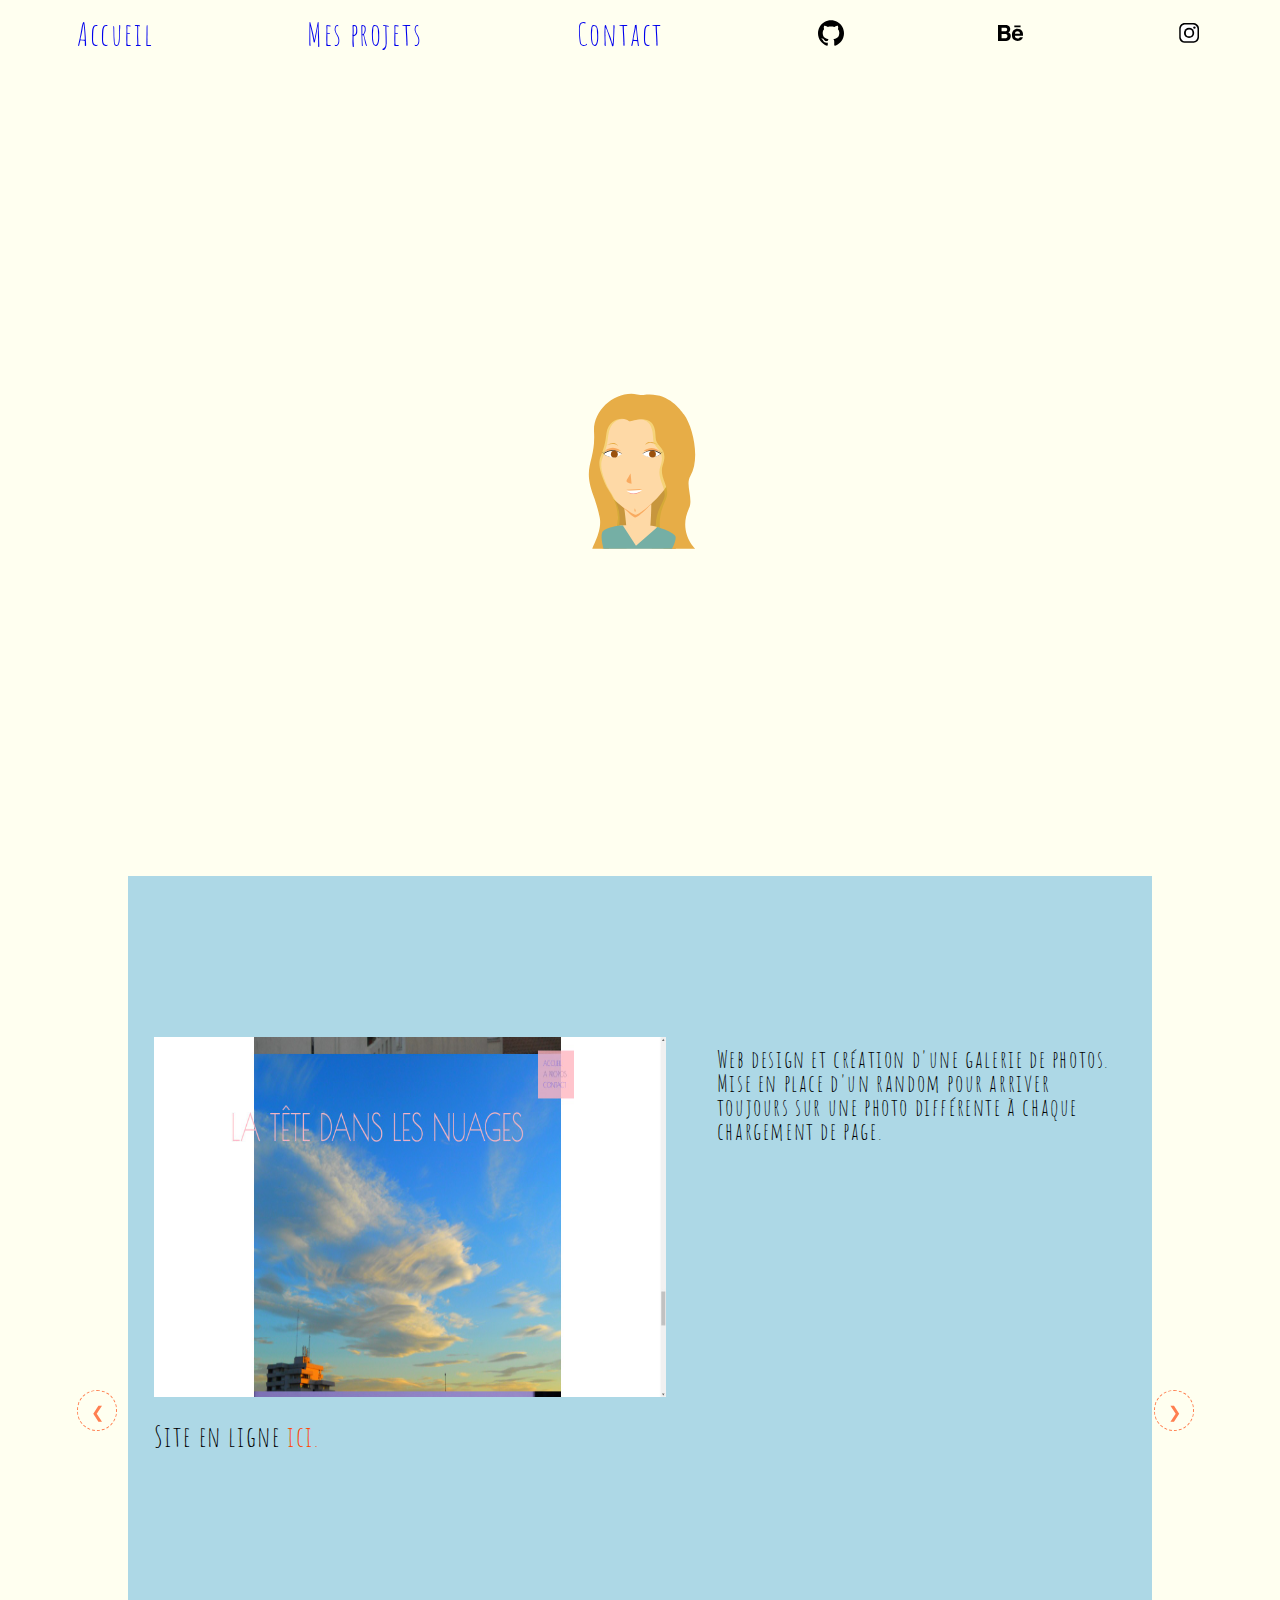
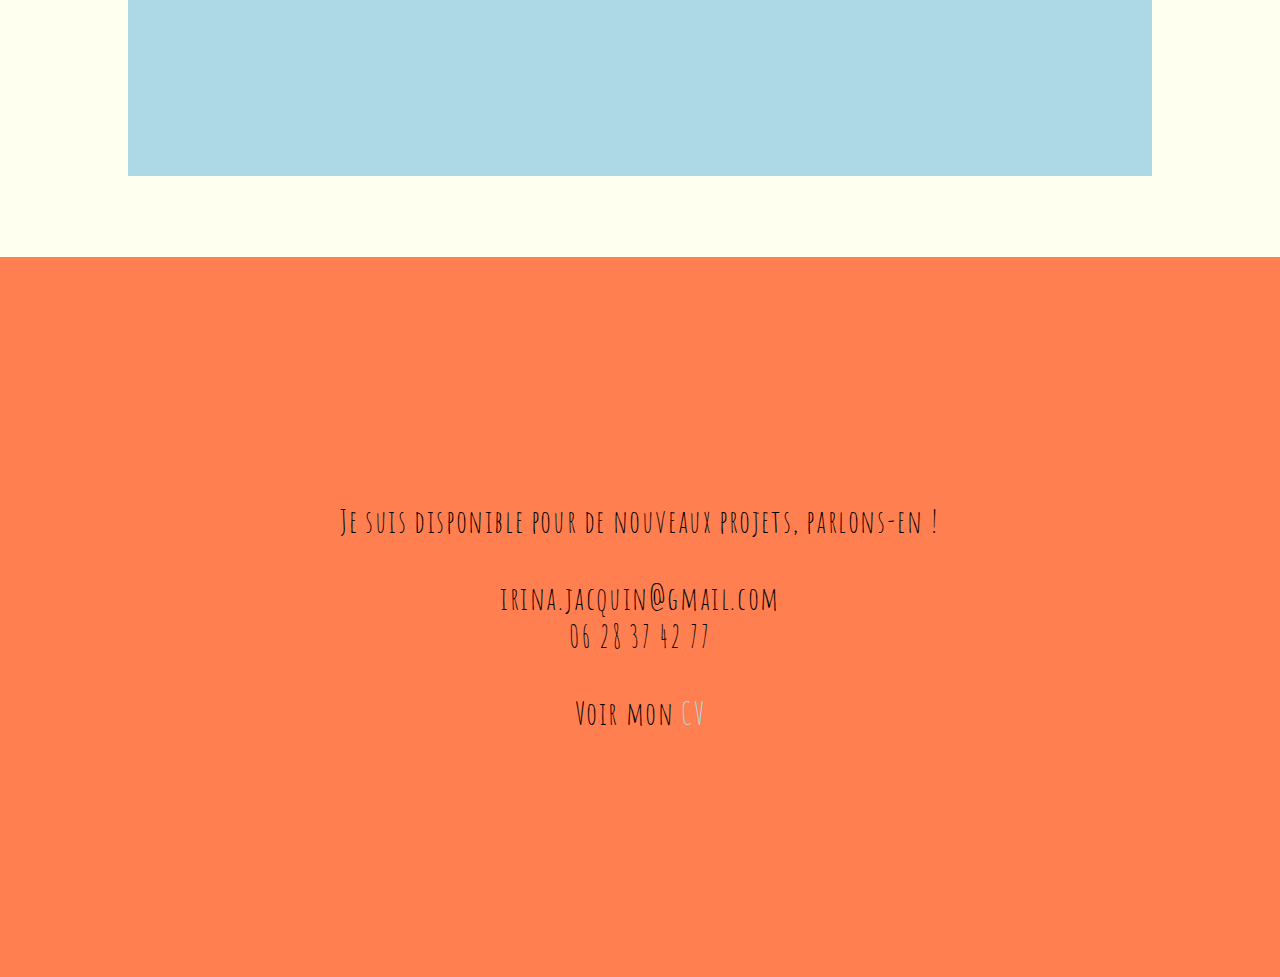
==== index.html @ fc1c55d1 "1er commit" ====
<!DOCTYPE html>
<html lang="fr_FR">
  <head>
    <meta charset="utf-8">
    <title>Irina Jacquin</title>
    <link rel="stylesheet" href="stylesheets/screen.css" />
    <script type="text/javascript" src="scripts/script.js"></script>
    <link href='https://fonts.googleapis.com/css?family=Amatic+SC' rel='stylesheet' type='text/css'>
    <link href='https://fonts.googleapis.com/css?family=Josefin+Sans' rel='stylesheet' type='text/css'>
  </head>
  <body onload="carousel()">

 <nav class="menu">
   <ul>
     <li><h2><a href="#">Accueil</a></h2></li>
     <li><h2><a href="#containerSlide">Mes projets</a></h2></li>
     <li><h2><a href="#footer">Contact</a></h2></li>
     <li><a href="https://github.com/simplon-irinaj?tab=repositories" title="GitHub"><img class="logos" src="images/github.svg"/></a></li>
     <li><a href="https://www.behance.net/irinajac" title="Behance"><img class="logos" src="images/behance.svg"/></a></li>
     <li><a href="https://www.instagram.com/irinajac/" title="Instagram"><img class="logos" src="images/instagram.svg"/></a></li>
   </ul>
 </nav>

 <header id="containerAccueil">
     <div class="titles">
         <div class="borderTitles design" onmouseover="showTexteDesign()" onmouseout="hideTexteDesign()"></div>
         <h1 class="animTitles">Webdesign</h1>
         <h2 class="animTitles">&</h2>
         <div class="borderTitles dev" onmouseover="showTexteDev()" onmouseout="hideTexteDev()"></div>
         <h1 class="animTitles">Développement front-end</h1>
     </div>
     <div class="portrait">
         <p id="texteDesign" class="textes">Je suis à la fois graphiste web et print.</br>
           Je maîtrise les logiciels Adobe <strong class="color">Illustrator</strong>, <strong class="color">Photoshop</strong>, <strong class="color">Indesign</strong>.
           Je m'intéresse de près à l'<strong class="color">UX</strong> et <strong class="color">UI</strong> </br>notamment avec le design d'icônes.
         </p>
        <img id="portraitDesign" class="invisible" src="images/portrait_design.svg"/>
        <img id="portrait" src="images/portrait.svg"/>
        <img id="portraitDev" class="invisible" src="images/portrait_dev.svg"/>
        <p id="texteDev" class="textes">J'ai fait une formation de six mois en
          développpement web à l'école Simplon de Lyon. Avec mes connaissances
          en graphisme, je me suis orientée vers le front-end. </br>Je code en
          <strong class="color">html5/css3/sass</strong> et <strong class="color">javascript</strong>.</br> Je connais php et mysql.
        </p>
     </div>
     <div class="presentation">
        <h1 class="animBj">Bonjour,</h1>
        <h1 class="animName">Je m'appelle</h1>
        <h1 class="name">Irina Jacquin</h1>
        <h2 class="animP">Je fais du</h2>
     </div>
 </header>

 <!-- -------------------------------2eECRAN---------------------------------------- -->

 <div id="containerSlide">
   <div class="projets">
      <img class="imagesProjets" src="images/canvas1.jpg" alt="" />
      <div class="infos"><h1>Site s'inspirant de l'application web Pinterest. Travail de back et front-end, utilisation de PHP
         et création d'une base de données avec MYSQL.</br>Possibilité d'Upload de fichiers et de création d'un nouveau compte utilisateur.
       Le tout intégré directement dans la base de données.</h1>
      </div>
      <div class="site"><h1>Site en ligne <a href="">ici.</a><p>Identifiant: Irina, mot de passe: Simplon.</p></h1></div>
      <img class="imagesProjets visible" src="images/galerie_ciel1.jpg" alt="" />
      <div class="infos visible"><h1>Web design et création d'une galerie de photos. Mise en place d'un random pour arriver
        toujours sur une photo différente à chaque chargement de page.</h1>
     </div>
      <div class="site visible"><h1>Site en ligne <a href="">ici.</a></div>
      <img class="imagesProjets" src="images/infra-red-accueil1.jpg" alt=""/>
      <div class="infos"><h1>Web Design du site d'une agence de communication.
        On retrouve la même charte graphique que sur l'identité visuelle de l'entreprise.
        J'ai réalisé ce design lors de mon stage en Belgique où j'ai découvert le graphisme web.</h1>
     </div>
      <div class="site"><h1>Différentes propositions gragphiques visibles <a href="https://www.behance.net/irinajac">ici.</a></h1></div>
  </div>
  <div class="navigation">
    <div class="fleches left" onclick="plusDivs(-1)">&#10094;</div>
    <div class="fleches right" onclick="plusDivs(1)">&#10095;</div>
  </div>
</div>

<!-- ----------------------------------3eECRAN-------------------------------------------- -->

<footer id="footer">
  <h1>Je suis disponible pour de nouveaux projets, parlons-en !</h1></br>
  <span>irina.jacquin@gmail.com</span>
  <span>06 28 37 42 77</span>
</br>
  <h2>Voir mon <a href="cv.html">CV</a></h2>
</footer>

  </body>
</html>
---- stylesheets/screen.css ----
/* Welcome to Compass.
 * In this file you should write your main styles. (or centralize your imports)
 * Import this file using the following HTML or equivalent:
 * <link href="/stylesheets/screen.css" media="screen, projection" rel="stylesheet" type="text/css" /> */
/* line 5, ../../../../Ruby22-x64/lib/ruby/gems/2.2.0/gems/compass-core-1.0.3/stylesheets/compass/reset/_utilities.scss */
html, body, div, span, applet, object, iframe,
h1, h2, h3, h4, h5, h6, p, blockquote, pre,
a, abbr, acronym, address, big, cite, code,
del, dfn, em, img, ins, kbd, q, s, samp,
small, strike, strong, sub, sup, tt, var,
b, u, i, center,
dl, dt, dd, ol, ul, li,
fieldset, form, label, legend,
table, caption, tbody, tfoot, thead, tr, th, td,
article, aside, canvas, details, embed,
figure, figcaption, footer, header, hgroup,
menu, nav, output, ruby, section, summary,
time, mark, audio, video {
  margin: 0;
  padding: 0;
  border: 0;
  font: inherit;
  font-size: 100%;
  vertical-align: baseline;
}

/* line 22, ../../../../Ruby22-x64/lib/ruby/gems/2.2.0/gems/compass-core-1.0.3/stylesheets/compass/reset/_utilities.scss */
html {
  line-height: 1;
}

/* line 24, ../../../../Ruby22-x64/lib/ruby/gems/2.2.0/gems/compass-core-1.0.3/stylesheets/compass/reset/_utilities.scss */
ol, ul {
  list-style: none;
}

/* line 26, ../../../../Ruby22-x64/lib/ruby/gems/2.2.0/gems/compass-core-1.0.3/stylesheets/compass/reset/_utilities.scss */
table {
  border-collapse: collapse;
  border-spacing: 0;
}

/* line 28, ../../../../Ruby22-x64/lib/ruby/gems/2.2.0/gems/compass-core-1.0.3/stylesheets/compass/reset/_utilities.scss */
caption, th, td {
  text-align: left;
  font-weight: normal;
  vertical-align: middle;
}

/* line 30, ../../../../Ruby22-x64/lib/ruby/gems/2.2.0/gems/compass-core-1.0.3/stylesheets/compass/reset/_utilities.scss */
q, blockquote {
  quotes: none;
}
/* line 103, ../../../../Ruby22-x64/lib/ruby/gems/2.2.0/gems/compass-core-1.0.3/stylesheets/compass/reset/_utilities.scss */
q:before, q:after, blockquote:before, blockquote:after {
  content: "";
  content: none;
}

/* line 32, ../../../../Ruby22-x64/lib/ruby/gems/2.2.0/gems/compass-core-1.0.3/stylesheets/compass/reset/_utilities.scss */
a img {
  border: none;
}

/* line 116, ../../../../Ruby22-x64/lib/ruby/gems/2.2.0/gems/compass-core-1.0.3/stylesheets/compass/reset/_utilities.scss */
article, aside, details, figcaption, figure, footer, header, hgroup, main, menu, nav, section, summary {
  display: block;
}

/* line 10, ../sass/screen.scss */
body {
  font-family: Amatic SC;
  letter-spacing: 0.1em;
  background-color: ivory;
  position: relative;
}

/* line 18, ../sass/screen.scss */
.menu {
  position: fixed;
  width: 100%;
  font-size: 2em;
  top: 2vh;
  z-index: 1;
}

/* line 26, ../sass/screen.scss */
ul {
  display: flex;
  text-decoration: none;
  flex-flow: row nowrap;
  align-items: center;
  justify-content: space-around;
}

/* line 34, ../sass/screen.scss */
li > h2:hover {
  padding: 0.5vw;
  border: dashed 1px coral;
  color: coral;
  margin: -0.5vw;
  cursor: pointer;
}

/* line 42, ../sass/screen.scss */
li > h2 > a {
  text-decoration: none;
}

/* line 46, ../sass/screen.scss */
li > h2 > a:hover {
  color: coral;
}

/* line 50, ../sass/screen.scss */
.logos {
  width: 2vw;
  height: auto;
}

/* line 55, ../sass/screen.scss */
#containerAccueil {
  font-size: 3em;
  display: flex;
  flex-flow: column wrap;
  align-items: center;
  margin-top: 20vh;
}

/* line 63, ../sass/screen.scss */
.titles, .portrait {
  display: flex;
  flex-flow: row nowrap;
  justify-content: space-around;
  align-items: center;
  text-align: center;
}

/* line 71, ../sass/screen.scss */
.titles > h1, .portrait > h1 {
  color: coral;
}

/* line 75, ../sass/screen.scss */
.borderTitles {
  position: absolute;
  border: dashed 1px coral;
  z-index: 1;
  animation-name: apparitionBorder;
  animation-delay: 6s;
  animation-duration: 0.5s;
  animation-timing-function: linear;
  animation-fill-mode: forwards;
  opacity: 0;
}

@keyframes apparitionBorder {
  0% {
    opacity: 0;
  }
  50% {
    opacity: 0.5;
  }
  100% {
    opacity: 1;
  }
}
/* line 99, ../sass/screen.scss */
.design {
  width: 12vw;
  height: 10vh;
  left: 19vw;
}

/* line 105, ../sass/screen.scss */
.design:hover, .dev:hover {
  border: dashed 2px coral;
  cursor: pointer;
}

/* line 110, ../sass/screen.scss */
.dev {
  width: 25vw;
  height: 10vh;
}

/* line 119, ../sass/screen.scss */
.animTitles {
  padding: 2vh;
  width: 23vw;
  height: auto;
  animation-name: slide;
  animation-delay: 6s;
  animation-duration: 0.5s;
  animation-timing-function: linear;
  animation-fill-mode: forwards;
  opacity: 0;
}

@keyframes slide {
  0% {
    margin-right: 10vw;
    visibility: visible;
    opacity: 0.1;
  }
  25% {
    margin-right: 8vw;
    visibility: visible;
    opacity: 0.3;
  }
  50% {
    margin-right: 5vw;
    visibility: visible;
    opacity: 0.5;
  }
  75% {
    margin-right: 3vw;
    visibility: visible;
    opacity: 0.8;
  }
  100% {
    margin-right: 0;
    visibility: visible;
    opacity: 1;
  }
}
/* line 161, ../sass/screen.scss */
.portrait {
  margin-top: 2vh;
  width: 100%;
}

/* line 167, ../sass/screen.scss */
.textes {
  visibility: hidden;
  width: 30vw;
  height: 30vh;
  font-size: 0.5em;
  text-align: left;
}

/* line 175, ../sass/screen.scss */
#texteDesign {
  margin-right: 0;
  margin-top: 12vh;
}

/* line 180, ../sass/screen.scss */
#texteDev {
  margin-left: 0;
  margin-top: 11vh;
}

/* line 185, ../sass/screen.scss */
.color {
  color: orangered;
}

/* line 189, ../sass/screen.scss */
#portrait {
  margin-bottom: 10vh;
}

/* line 193, ../sass/screen.scss */
.presentation {
  text-align: center;
  position: relative;
  bottom: 10vh;
}

/* line 199, ../sass/screen.scss */
.invisible {
  position: absolute;
  right: 45.4vw;
  top: 16.6vh;
  display: none;
}

/* line 206, ../sass/screen.scss */
.animBj {
  font-size: 1.5em;
  animation-duration: 2s;
  animation-name: apparition;
  animation-timing-function: ease-in-out;
  opacity: 0;
}

/* line 214, ../sass/screen.scss */
.animName {
  animation-delay: 1s;
  animation-duration: 1s;
  animation-name: apparition;
  animation-timing-function: ease-in-out;
  opacity: 0;
}

/* line 222, ../sass/screen.scss */
.name {
  animation-delay: 2s;
  animation-duration: 1s;
  animation-name: visible;
  animation-timing-function: linear;
  opacity: 0;
  animation-fill-mode: forwards;
  position: absolute;
}

/* line 232, ../sass/screen.scss */
.animP {
  animation-delay: 4s;
  animation-duration: 1s;
  animation-name: apparition;
  animation-timing-function: ease-in-out;
  opacity: 0;
}

@keyframes apparition {
  0% {
    opacity: 0;
    color: coral;
  }
  50% {
    opacity: 0.5;
    color: coral;
  }
  100% {
    opacity: 1;
  }
}
@keyframes visible {
  0% {
    opacity: 0;
    bottom: -8vh;
    color: coral;
  }
  50% {
    opacity: 0.5;
    bottom: 0;
    color: coral;
  }
  100% {
    opacity: 1;
    bottom: 10vh;
  }
}
/* line 274, ../sass/screen.scss */
.projets {
  background-color: lightblue;
  width: 80%;
  height: 100vh;
  margin: 0 auto;
  clear: both;
  font-size: 1.5em;
}

/* line 283, ../sass/screen.scss */
.site > h1 > a {
  text-decoration: none;
  color: orangered;
}

/* line 288, ../sass/screen.scss */
.site {
  font-size: 1.2em;
}

/* line 292, ../sass/screen.scss */
#containerSlide {
  position: relative;
}

/* line 296, ../sass/screen.scss */
.imagesProjets {
  width: 50%;
  height: 40%;
  display: none;
  padding: 2vw;
  margin-top: 15vh;
  float: left;
}

/* line 305, ../sass/screen.scss */
.imagesProjets:hover {
  cursor: pointer;
}

/* line 309, ../sass/screen.scss */
.infos {
  width: 40%;
  height: 90%;
  display: none;
  float: right;
  margin-right: 2vw;
  margin-top: 19vh;
}

/* line 319, ../sass/screen.scss */
.site {
  clear: left;
  width: 50%;
  height: 45%;
  margin-bottom: 18vh;
  margin-left: 2vw;
}

/* line 328, ../sass/screen.scss */
.visible {
  display: block;
}

/* line 332, ../sass/screen.scss */
.navigation {
  position: absolute;
  display: flex;
  flex-flow: row;
  height: 2vw;
  z-index: 1;
  bottom: 40vh;
}

/* line 341, ../sass/screen.scss */
.fleches {
  color: coral;
  width: 1vw;
  height: 1vw;
  border: dashed 1px coral;
  border-radius: 100%;
  padding: 1vw;
  text-align: center;
}

/* line 351, ../sass/screen.scss */
.left {
  margin-left: 6vw;
}

/* line 355, ../sass/screen.scss */
.right {
  margin-left: 81vw;
}

/* line 359, ../sass/screen.scss */
.fleches:hover {
  background-color: coral;
  color: #FFF;
  cursor: pointer;
}

/* line 369, ../sass/screen.scss */
footer {
  width: 100%;
  height: 80vh;
  background-color: coral;
  display: flex;
  flex-flow: column nowrap;
  align-items: center;
  justify-content: center;
  font-size: 2em;
  line-height: 1.2em;
}

/* line 381, ../sass/screen.scss */
footer > h2 > a {
  text-decoration: none;
  color: lightblue;
}
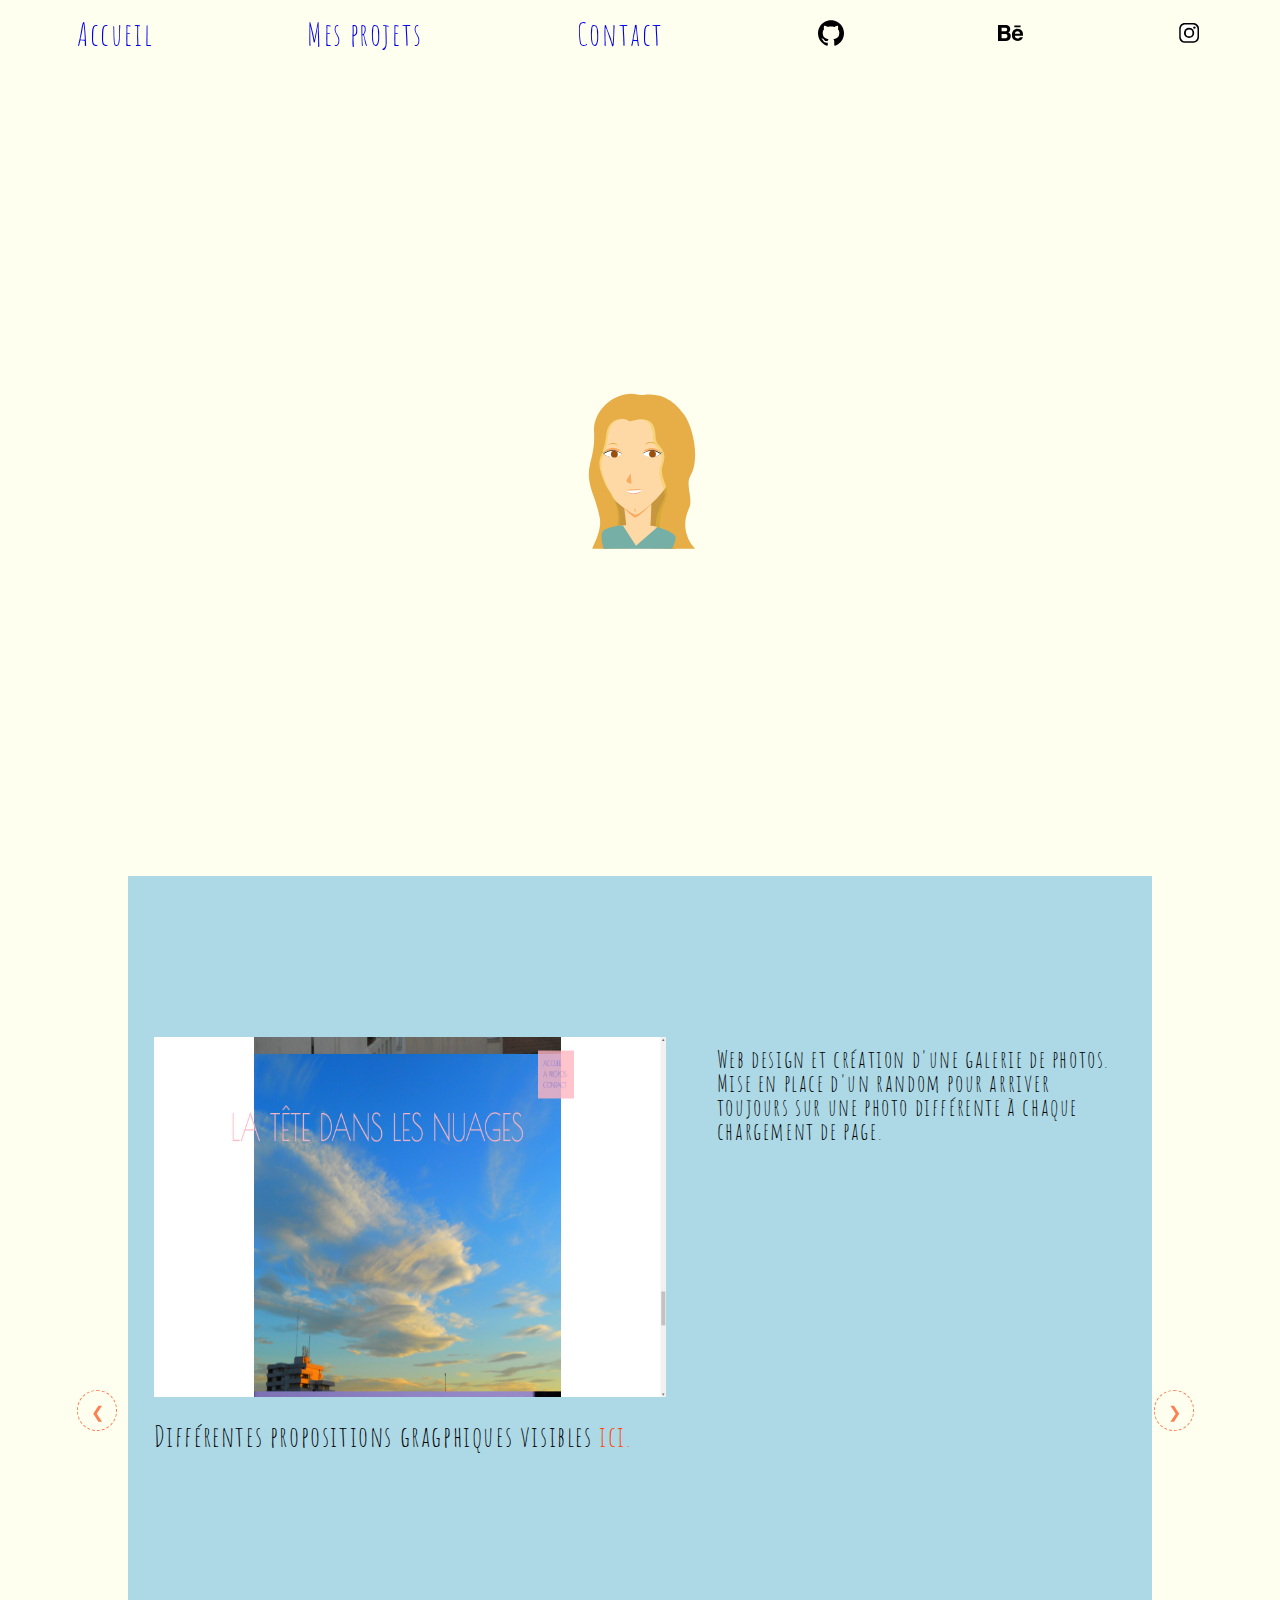
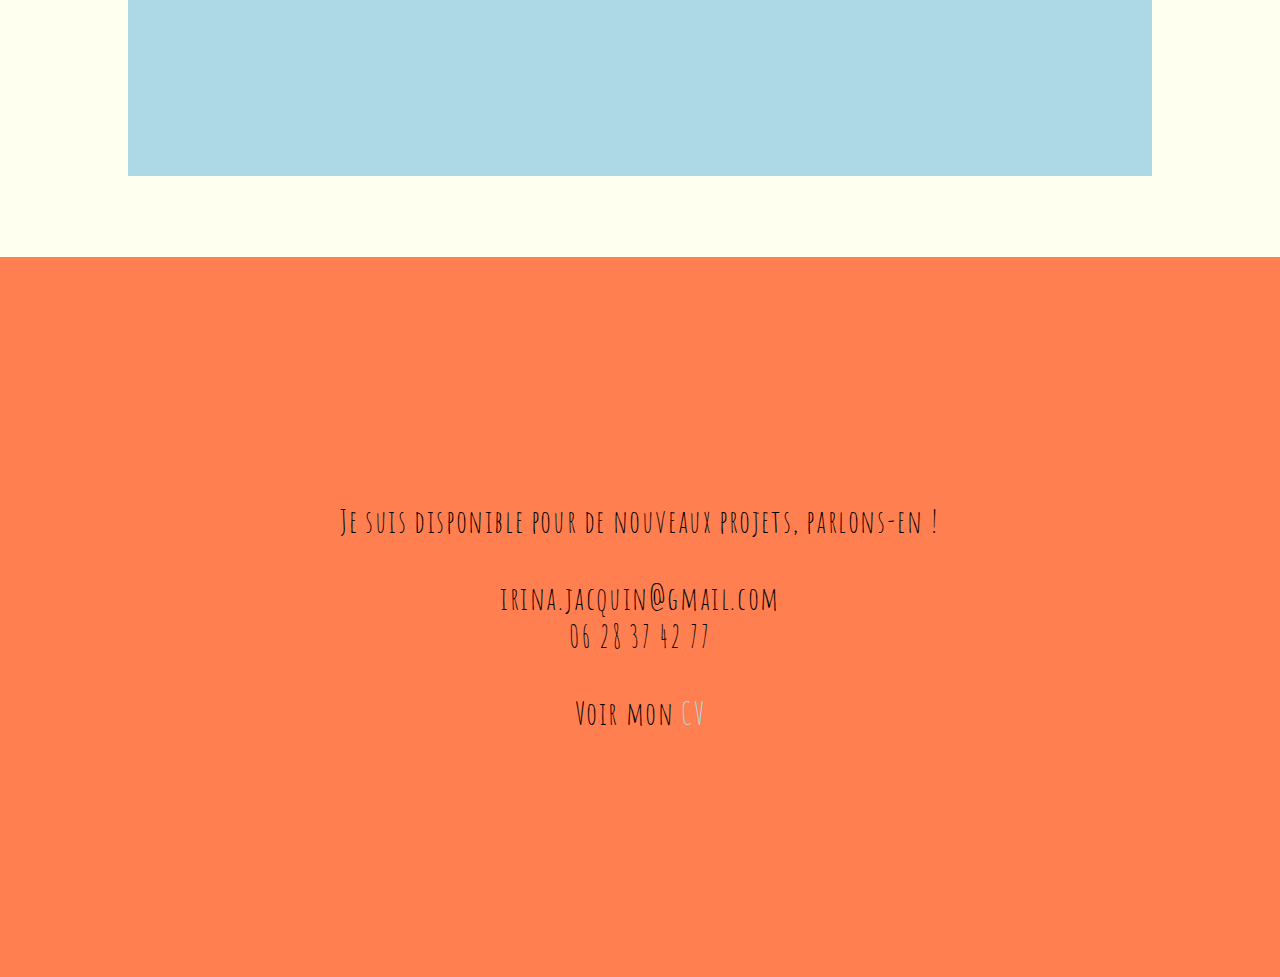
==== commit 5a4d70aa: "2e commit" ====
--- a/index.html
+++ b/index.html
@@ -1,93 +1,93 @@
 <!DOCTYPE html>
 <html lang="fr_FR">
-  <head>
-    <meta charset="utf-8">
-    <title>Irina Jacquin</title>
-    <link rel="stylesheet" href="stylesheets/screen.css" />
-    <script type="text/javascript" src="scripts/script.js"></script>
-    <link href='https://fonts.googleapis.com/css?family=Amatic+SC' rel='stylesheet' type='text/css'>
-    <link href='https://fonts.googleapis.com/css?family=Josefin+Sans' rel='stylesheet' type='text/css'>
-  </head>
-  <body onload="carousel()">
+<head>
+  <meta charset="utf-8">
+  <title>Irina Jacquin</title>
+  <link rel="stylesheet" href="stylesheets/screen.css" />
+  <script type="text/javascript" src="scripts/script.js"></script>
+  <link href='https://fonts.googleapis.com/css?family=Amatic+SC' rel='stylesheet' type='text/css'>
+  <link href='https://fonts.googleapis.com/css?family=Josefin+Sans' rel='stylesheet' type='text/css'>
+</head>
+<body onload="carousel()">
 
- <nav class="menu">
-   <ul>
-     <li><h2><a href="#">Accueil</a></h2></li>
-     <li><h2><a href="#containerSlide">Mes projets</a></h2></li>
-     <li><h2><a href="#footer">Contact</a></h2></li>
-     <li><a href="https://github.com/simplon-irinaj?tab=repositories" title="GitHub"><img class="logos" src="images/github.svg"/></a></li>
-     <li><a href="https://www.behance.net/irinajac" title="Behance"><img class="logos" src="images/behance.svg"/></a></li>
-     <li><a href="https://www.instagram.com/irinajac/" title="Instagram"><img class="logos" src="images/instagram.svg"/></a></li>
-   </ul>
- </nav>
+  <nav class="menu">
+    <ul>
+      <li><h2><a href="#">Accueil</a></h2></li>
+      <li><h2><a href="#containerSlide">Mes projets</a></h2></li>
+      <li><h2><a href="#footer">Contact</a></h2></li>
+      <li><a href="https://github.com/simplon-irinaj?tab=repositories" title="GitHub"><img class="logos" src="images/github.svg"/></a></li>
+      <li><a href="https://www.behance.net/irinajac" title="Behance"><img class="logos" src="images/behance.svg"/></a></li>
+      <li><a href="https://www.instagram.com/irinajac/" title="Instagram"><img class="logos" src="images/instagram.svg"/></a></li>
+    </ul>
+  </nav>
 
- <header id="containerAccueil">
-     <div class="titles">
-         <div class="borderTitles design" onmouseover="showTexteDesign()" onmouseout="hideTexteDesign()"></div>
-         <h1 class="animTitles">Webdesign</h1>
-         <h2 class="animTitles">&</h2>
-         <div class="borderTitles dev" onmouseover="showTexteDev()" onmouseout="hideTexteDev()"></div>
-         <h1 class="animTitles">Développement front-end</h1>
-     </div>
-     <div class="portrait">
-         <p id="texteDesign" class="textes">Je suis à la fois graphiste web et print.</br>
-           Je maîtrise les logiciels Adobe <strong class="color">Illustrator</strong>, <strong class="color">Photoshop</strong>, <strong class="color">Indesign</strong>.
-           Je m'intéresse de près à l'<strong class="color">UX</strong> et <strong class="color">UI</strong> </br>notamment avec le design d'icônes.
-         </p>
-        <img id="portraitDesign" class="invisible" src="images/portrait_design.svg"/>
-        <img id="portrait" src="images/portrait.svg"/>
-        <img id="portraitDev" class="invisible" src="images/portrait_dev.svg"/>
-        <p id="texteDev" class="textes">J'ai fait une formation de six mois en
-          développpement web à l'école Simplon de Lyon. Avec mes connaissances
-          en graphisme, je me suis orientée vers le front-end. </br>Je code en
-          <strong class="color">html5/css3/sass</strong> et <strong class="color">javascript</strong>.</br> Je connais php et mysql.
-        </p>
-     </div>
-     <div class="presentation">
-        <h1 class="animBj">Bonjour,</h1>
-        <h1 class="animName">Je m'appelle</h1>
-        <h1 class="name">Irina Jacquin</h1>
-        <h2 class="animP">Je fais du</h2>
-     </div>
- </header>
+  <header id="containerAccueil">
+    <div class="titles">
+      <div class="borderTitles design" onmouseover="showTexteDesign()" onmouseout="hideTexteDesign()"></div>
+      <h1 class="animTitles">Webdesign</h1>
+      <h2 class="animTitles">&</h2>
+      <div class="borderTitles dev" onmouseover="showTexteDev()" onmouseout="hideTexteDev()"></div>
+      <h1 class="animTitles">Développement front-end</h1>
+    </div>
+    <div class="portrait">
+      <p id="texteDesign" class="textes">Je suis à la fois graphiste web et print.</br>
+        Je maîtrise les logiciels Adobe <strong class="color">Illustrator</strong>, <strong class="color">Photoshop</strong>, <strong class="color">Indesign</strong>.
+        Je m'intéresse de près à l'<strong class="color">UX</strong> et <strong class="color">UI</strong> </br>notamment avec le design d'icônes.
+      </p>
+      <img id="portraitDesign" class="invisible" src="images/portrait_design.svg"/>
+      <img id="portrait" src="images/portrait.svg"/>
+      <img id="portraitDev" class="invisible" src="images/portrait_dev.svg"/>
+      <p id="texteDev" class="textes">J'ai fait une formation de six mois en
+        développpement web à l'école Simplon de Lyon. Avec mes connaissances
+        en graphisme, je me suis orientée vers le front-end. </br>Je code en
+        <strong class="color">html5/css3/sass</strong> et <strong class="color">javascript</strong>.</br> Je connais php et mysql.
+      </p>
+    </div>
+    <div class="presentation">
+      <h1 class="animBj">Bonjour,</h1>
+      <h1 class="animName">Je m'appelle</h1>
+      <h1 class="name">Irina Jacquin</h1>
+      <h2 class="animP">Je fais du</h2>
+    </div>
+  </header>
 
- <!-- -------------------------------2eECRAN---------------------------------------- -->
+  <!-- -------------------------------2eECRAN---------------------------------------- -->
 
- <div id="containerSlide">
-   <div class="projets">
+  <div id="containerSlide">
+    <div class="projets">
       <img class="imagesProjets" src="images/canvas1.jpg" alt="" />
       <div class="infos"><h1>Site s'inspirant de l'application web Pinterest. Travail de back et front-end, utilisation de PHP
-         et création d'une base de données avec MYSQL.</br>Possibilité d'Upload de fichiers et de création d'un nouveau compte utilisateur.
-       Le tout intégré directement dans la base de données.</h1>
+        et création d'une base de données avec MYSQL.</br>Possibilité d'Upload de fichiers et de création d'un nouveau compte utilisateur.
+        Le tout intégré directement dans la base de données.</h1>
       </div>
-      <div class="site"><h1>Site en ligne <a href="">ici.</a><p>Identifiant: Irina, mot de passe: Simplon.</p></h1></div>
+      <!-- <div class="site"><h1>Site en ligne <a href="">ici.</a><p>Identifiant: Irina, mot de passe: Simplon.</p></h1></div> -->
       <img class="imagesProjets visible" src="images/galerie_ciel1.jpg" alt="" />
       <div class="infos visible"><h1>Web design et création d'une galerie de photos. Mise en place d'un random pour arriver
         toujours sur une photo différente à chaque chargement de page.</h1>
-     </div>
-      <div class="site visible"><h1>Site en ligne <a href="">ici.</a></div>
-      <img class="imagesProjets" src="images/infra-red-accueil1.jpg" alt=""/>
-      <div class="infos"><h1>Web Design du site d'une agence de communication.
-        On retrouve la même charte graphique que sur l'identité visuelle de l'entreprise.
-        J'ai réalisé ce design lors de mon stage en Belgique où j'ai découvert le graphisme web.</h1>
-     </div>
-      <div class="site"><h1>Différentes propositions gragphiques visibles <a href="https://www.behance.net/irinajac">ici.</a></h1></div>
-  </div>
-  <div class="navigation">
-    <div class="fleches left" onclick="plusDivs(-1)">&#10094;</div>
-    <div class="fleches right" onclick="plusDivs(1)">&#10095;</div>
-  </div>
-</div>
+      </div>
+      <div class="site visible"><h1>Site en ligne <a href="http://www.irinajacquin.fr/galerie_ciel">ici.</a></div>
+        <img class="imagesProjets" src="images/infra-red-accueil1.jpg" alt=""/>
+        <div class="infos"><h1>Web Design du site d'une agence de communication.
+          On retrouve la même charte graphique que sur l'identité visuelle de l'entreprise.
+          J'ai réalisé ce design lors de mon stage en Belgique où j'ai découvert le graphisme web.</h1>
+        </div>
+        <div class="site"><h1>Différentes propositions gragphiques visibles <a href="https://www.behance.net/irinajac">ici.</a></h1></div>
+      </div>
+      <div class="navigation">
+        <div class="fleches left" onclick="plusDivs(-1)">&#10094;</div>
+        <div class="fleches right" onclick="plusDivs(1)">&#10095;</div>
+      </div>
+    </div>
 
-<!-- ----------------------------------3eECRAN-------------------------------------------- -->
+    <!-- ----------------------------------3eECRAN-------------------------------------------- -->
 
-<footer id="footer">
-  <h1>Je suis disponible pour de nouveaux projets, parlons-en !</h1></br>
-  <span>irina.jacquin@gmail.com</span>
-  <span>06 28 37 42 77</span>
-</br>
-  <h2>Voir mon <a href="cv.html">CV</a></h2>
-</footer>
+    <footer id="footer">
+      <h1>Je suis disponible pour de nouveaux projets, parlons-en !</h1></br>
+      <span>irina.jacquin@gmail.com</span>
+      <span>06 28 37 42 77</span>
+    </br>
+    <h2>Voir mon <a href="cv.html">CV</a></h2>
+  </footer>
 
-  </body>
+</body>
 </html>
--- a/stylesheets/screen.css
+++ b/stylesheets/screen.css
@@ -113,12 +113,17 @@
 }
 
 /* line 50, ../sass/screen.scss */
+li > h2 > a:visited {
+  color: inherit;
+}
+
+/* line 54, ../sass/screen.scss */
 .logos {
   width: 2vw;
   height: auto;
 }
 
-/* line 55, ../sass/screen.scss */
+/* line 59, ../sass/screen.scss */
 #containerAccueil {
   font-size: 3em;
   display: flex;
@@ -127,7 +132,7 @@
   margin-top: 20vh;
 }
 
-/* line 63, ../sass/screen.scss */
+/* line 67, ../sass/screen.scss */
 .titles, .portrait {
   display: flex;
   flex-flow: row nowrap;
@@ -136,12 +141,12 @@
   text-align: center;
 }
 
-/* line 71, ../sass/screen.scss */
+/* line 75, ../sass/screen.scss */
 .titles > h1, .portrait > h1 {
   color: coral;
 }
 
-/* line 75, ../sass/screen.scss */
+/* line 79, ../sass/screen.scss */
 .borderTitles {
   position: absolute;
   border: dashed 1px coral;
@@ -165,26 +170,26 @@
     opacity: 1;
   }
 }
-/* line 99, ../sass/screen.scss */
+/* line 103, ../sass/screen.scss */
 .design {
   width: 12vw;
   height: 10vh;
   left: 19vw;
 }
 
-/* line 105, ../sass/screen.scss */
+/* line 109, ../sass/screen.scss */
 .design:hover, .dev:hover {
   border: dashed 2px coral;
   cursor: pointer;
 }
 
-/* line 110, ../sass/screen.scss */
+/* line 114, ../sass/screen.scss */
 .dev {
   width: 25vw;
   height: 10vh;
 }
 
-/* line 119, ../sass/screen.scss */
+/* line 123, ../sass/screen.scss */
 .animTitles {
   padding: 2vh;
   width: 23vw;
@@ -224,51 +229,51 @@
     opacity: 1;
   }
 }
-/* line 161, ../sass/screen.scss */
+/* line 165, ../sass/screen.scss */
 .portrait {
   margin-top: 2vh;
   width: 100%;
 }
 
-/* line 167, ../sass/screen.scss */
+/* line 171, ../sass/screen.scss */
 .textes {
   visibility: hidden;
   width: 30vw;
   height: 30vh;
   font-size: 0.5em;
-  text-align: left;
-}
-
-/* line 175, ../sass/screen.scss */
+  text-align: center;
+}
+
+/* line 179, ../sass/screen.scss */
 #texteDesign {
   margin-right: 0;
   margin-top: 12vh;
 }
 
-/* line 180, ../sass/screen.scss */
+/* line 184, ../sass/screen.scss */
 #texteDev {
   margin-left: 0;
   margin-top: 11vh;
 }
 
-/* line 185, ../sass/screen.scss */
+/* line 189, ../sass/screen.scss */
 .color {
   color: orangered;
 }
 
-/* line 189, ../sass/screen.scss */
+/* line 193, ../sass/screen.scss */
 #portrait {
   margin-bottom: 10vh;
 }
 
-/* line 193, ../sass/screen.scss */
+/* line 197, ../sass/screen.scss */
 .presentation {
   text-align: center;
   position: relative;
   bottom: 10vh;
 }
 
-/* line 199, ../sass/screen.scss */
+/* line 203, ../sass/screen.scss */
 .invisible {
   position: absolute;
   right: 45.4vw;
@@ -276,7 +281,7 @@
   display: none;
 }
 
-/* line 206, ../sass/screen.scss */
+/* line 210, ../sass/screen.scss */
 .animBj {
   font-size: 1.5em;
   animation-duration: 2s;
@@ -285,7 +290,7 @@
   opacity: 0;
 }
 
-/* line 214, ../sass/screen.scss */
+/* line 218, ../sass/screen.scss */
 .animName {
   animation-delay: 1s;
   animation-duration: 1s;
@@ -294,7 +299,7 @@
   opacity: 0;
 }
 
-/* line 222, ../sass/screen.scss */
+/* line 226, ../sass/screen.scss */
 .name {
   animation-delay: 2s;
   animation-duration: 1s;
@@ -305,7 +310,7 @@
   position: absolute;
 }
 
-/* line 232, ../sass/screen.scss */
+/* line 236, ../sass/screen.scss */
 .animP {
   animation-delay: 4s;
   animation-duration: 1s;
@@ -343,7 +348,7 @@
     bottom: 10vh;
   }
 }
-/* line 274, ../sass/screen.scss */
+/* line 278, ../sass/screen.scss */
 .projets {
   background-color: lightblue;
   width: 80%;
@@ -353,23 +358,23 @@
   font-size: 1.5em;
 }
 
-/* line 283, ../sass/screen.scss */
+/* line 287, ../sass/screen.scss */
 .site > h1 > a {
   text-decoration: none;
   color: orangered;
 }
 
-/* line 288, ../sass/screen.scss */
+/* line 292, ../sass/screen.scss */
 .site {
   font-size: 1.2em;
 }
 
-/* line 292, ../sass/screen.scss */
+/* line 296, ../sass/screen.scss */
 #containerSlide {
   position: relative;
 }
 
-/* line 296, ../sass/screen.scss */
+/* line 300, ../sass/screen.scss */
 .imagesProjets {
   width: 50%;
   height: 40%;
@@ -379,12 +384,12 @@
   float: left;
 }
 
-/* line 305, ../sass/screen.scss */
+/* line 309, ../sass/screen.scss */
 .imagesProjets:hover {
   cursor: pointer;
 }
 
-/* line 309, ../sass/screen.scss */
+/* line 313, ../sass/screen.scss */
 .infos {
   width: 40%;
   height: 90%;
@@ -394,7 +399,7 @@
   margin-top: 19vh;
 }
 
-/* line 319, ../sass/screen.scss */
+/* line 323, ../sass/screen.scss */
 .site {
   clear: left;
   width: 50%;
@@ -403,12 +408,12 @@
   margin-left: 2vw;
 }
 
-/* line 328, ../sass/screen.scss */
+/* line 332, ../sass/screen.scss */
 .visible {
   display: block;
 }
 
-/* line 332, ../sass/screen.scss */
+/* line 336, ../sass/screen.scss */
 .navigation {
   position: absolute;
   display: flex;
@@ -418,7 +423,7 @@
   bottom: 40vh;
 }
 
-/* line 341, ../sass/screen.scss */
+/* line 345, ../sass/screen.scss */
 .fleches {
   color: coral;
   width: 1vw;
@@ -429,24 +434,24 @@
   text-align: center;
 }
 
-/* line 351, ../sass/screen.scss */
+/* line 355, ../sass/screen.scss */
 .left {
   margin-left: 6vw;
 }
 
-/* line 355, ../sass/screen.scss */
+/* line 359, ../sass/screen.scss */
 .right {
   margin-left: 81vw;
 }
 
-/* line 359, ../sass/screen.scss */
+/* line 363, ../sass/screen.scss */
 .fleches:hover {
   background-color: coral;
   color: #FFF;
   cursor: pointer;
 }
 
-/* line 369, ../sass/screen.scss */
+/* line 373, ../sass/screen.scss */
 footer {
   width: 100%;
   height: 80vh;
@@ -459,7 +464,7 @@
   line-height: 1.2em;
 }
 
-/* line 381, ../sass/screen.scss */
+/* line 385, ../sass/screen.scss */
 footer > h2 > a {
   text-decoration: none;
   color: lightblue;
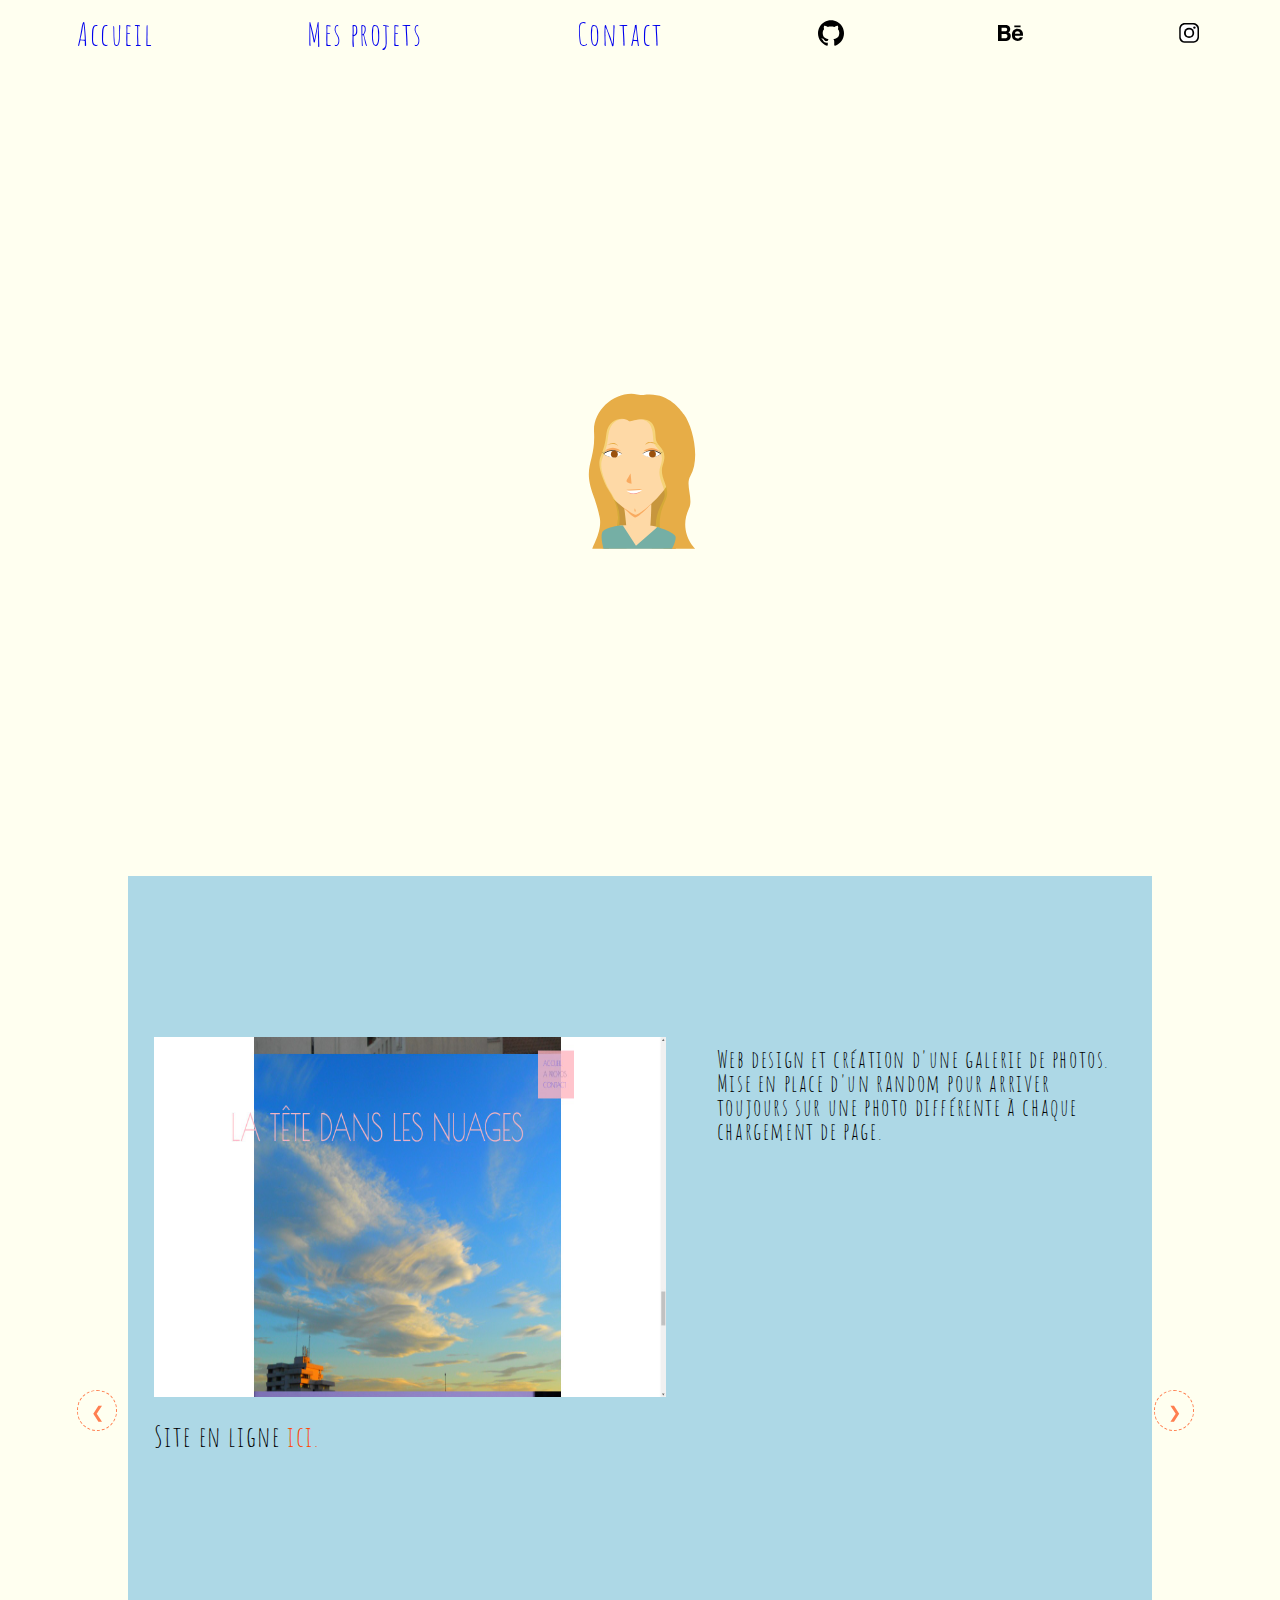
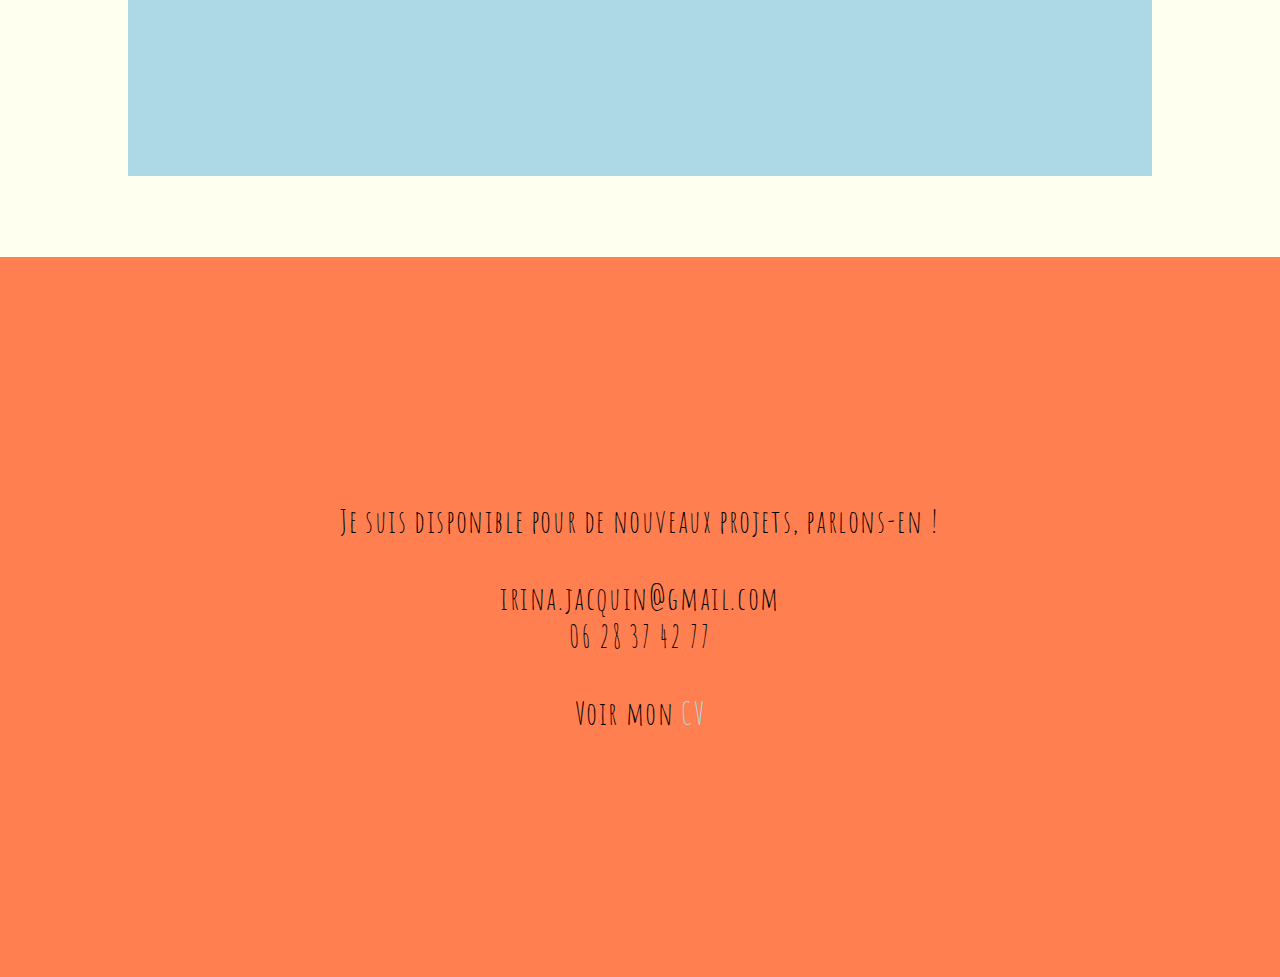
==== commit e889934e: "responsive commit" ====
--- a/index.html
+++ b/index.html
@@ -23,11 +23,11 @@
 
   <header id="containerAccueil">
     <div class="titles">
-      <div class="borderTitles design" onmouseover="showTexteDesign()" onmouseout="hideTexteDesign()"></div>
-      <h1 class="animTitles">Webdesign</h1>
-      <h2 class="animTitles">&</h2>
-      <div class="borderTitles dev" onmouseover="showTexteDev()" onmouseout="hideTexteDev()"></div>
-      <h1 class="animTitles">Développement front-end</h1>
+      <div class="borderTitles borderDesign" onmouseover="showTexteDesign()" onmouseout="hideTexteDesign()"></div>
+      <h1 class="animTitles animTitleDesign">Webdesign</h1>
+      <h2 class="animTitles animTitleEt">&</h2>
+      <div class="borderTitles borderDev" onmouseover="showTexteDev()" onmouseout="hideTexteDev()"></div>
+      <h1 class="animTitles animTitleDev">Développement front-end</h1>
     </div>
     <div class="portrait">
       <p id="texteDesign" class="textes">Je suis à la fois graphiste web et print.</br>
@@ -60,19 +60,13 @@
         et création d'une base de données avec MYSQL.</br>Possibilité d'Upload de fichiers et de création d'un nouveau compte utilisateur.
         Le tout intégré directement dans la base de données.</h1>
       </div>
-      <!-- <div class="site"><h1>Site en ligne <a href="">ici.</a><p>Identifiant: Irina, mot de passe: Simplon.</p></h1></div> -->
+      <div class="site"><h1></h1></div>
       <img class="imagesProjets visible" src="images/galerie_ciel1.jpg" alt="" />
       <div class="infos visible"><h1>Web design et création d'une galerie de photos. Mise en place d'un random pour arriver
         toujours sur une photo différente à chaque chargement de page.</h1>
       </div>
       <div class="site visible"><h1>Site en ligne <a href="http://www.irinajacquin.fr/galerie_ciel">ici.</a></div>
-        <img class="imagesProjets" src="images/infra-red-accueil1.jpg" alt=""/>
-        <div class="infos"><h1>Web Design du site d'une agence de communication.
-          On retrouve la même charte graphique que sur l'identité visuelle de l'entreprise.
-          J'ai réalisé ce design lors de mon stage en Belgique où j'ai découvert le graphisme web.</h1>
-        </div>
-        <div class="site"><h1>Différentes propositions gragphiques visibles <a href="https://www.behance.net/irinajac">ici.</a></h1></div>
-      </div>
+    </div>
       <div class="navigation">
         <div class="fleches left" onclick="plusDivs(-1)">&#10094;</div>
         <div class="fleches right" onclick="plusDivs(1)">&#10095;</div>
--- a/stylesheets/screen.css
+++ b/stylesheets/screen.css
@@ -108,13 +108,13 @@
 }
 
 /* line 46, ../sass/screen.scss */
+li > h2 > a:visited {
+  color: initial;
+}
+
+/* line 50, ../sass/screen.scss */
 li > h2 > a:hover {
   color: coral;
-}
-
-/* line 50, ../sass/screen.scss */
-li > h2 > a:visited {
-  color: inherit;
 }
 
 /* line 54, ../sass/screen.scss */
@@ -123,7 +123,7 @@
   height: auto;
 }
 
-/* line 59, ../sass/screen.scss */
+/* line 62, ../sass/screen.scss */
 #containerAccueil {
   font-size: 3em;
   display: flex;
@@ -132,7 +132,7 @@
   margin-top: 20vh;
 }
 
-/* line 67, ../sass/screen.scss */
+/* line 70, ../sass/screen.scss */
 .titles, .portrait {
   display: flex;
   flex-flow: row nowrap;
@@ -141,12 +141,12 @@
   text-align: center;
 }
 
-/* line 75, ../sass/screen.scss */
+/* line 78, ../sass/screen.scss */
 .titles > h1, .portrait > h1 {
   color: coral;
 }
 
-/* line 79, ../sass/screen.scss */
+/* line 82, ../sass/screen.scss */
 .borderTitles {
   position: absolute;
   border: dashed 1px coral;
@@ -170,26 +170,26 @@
     opacity: 1;
   }
 }
-/* line 103, ../sass/screen.scss */
-.design {
+/* line 106, ../sass/screen.scss */
+.borderDesign {
   width: 12vw;
   height: 10vh;
   left: 19vw;
 }
 
-/* line 109, ../sass/screen.scss */
-.design:hover, .dev:hover {
+/* line 112, ../sass/screen.scss */
+.borderDesign:hover, .borderDev:hover {
   border: dashed 2px coral;
   cursor: pointer;
 }
 
-/* line 114, ../sass/screen.scss */
-.dev {
+/* line 117, ../sass/screen.scss */
+.borderDev {
   width: 25vw;
   height: 10vh;
 }
 
-/* line 123, ../sass/screen.scss */
+/* line 126, ../sass/screen.scss */
 .animTitles {
   padding: 2vh;
   width: 23vw;
@@ -229,13 +229,13 @@
     opacity: 1;
   }
 }
-/* line 165, ../sass/screen.scss */
+/* line 168, ../sass/screen.scss */
 .portrait {
   margin-top: 2vh;
   width: 100%;
 }
 
-/* line 171, ../sass/screen.scss */
+/* line 174, ../sass/screen.scss */
 .textes {
   visibility: hidden;
   width: 30vw;
@@ -244,36 +244,36 @@
   text-align: center;
 }
 
-/* line 179, ../sass/screen.scss */
+/* line 182, ../sass/screen.scss */
 #texteDesign {
   margin-right: 0;
   margin-top: 12vh;
 }
 
-/* line 184, ../sass/screen.scss */
+/* line 187, ../sass/screen.scss */
 #texteDev {
   margin-left: 0;
   margin-top: 11vh;
 }
 
-/* line 189, ../sass/screen.scss */
+/* line 192, ../sass/screen.scss */
 .color {
   color: orangered;
 }
 
-/* line 193, ../sass/screen.scss */
+/* line 196, ../sass/screen.scss */
 #portrait {
   margin-bottom: 10vh;
 }
 
-/* line 197, ../sass/screen.scss */
+/* line 200, ../sass/screen.scss */
 .presentation {
   text-align: center;
   position: relative;
   bottom: 10vh;
 }
 
-/* line 203, ../sass/screen.scss */
+/* line 206, ../sass/screen.scss */
 .invisible {
   position: absolute;
   right: 45.4vw;
@@ -281,7 +281,7 @@
   display: none;
 }
 
-/* line 210, ../sass/screen.scss */
+/* line 213, ../sass/screen.scss */
 .animBj {
   font-size: 1.5em;
   animation-duration: 2s;
@@ -290,7 +290,7 @@
   opacity: 0;
 }
 
-/* line 218, ../sass/screen.scss */
+/* line 221, ../sass/screen.scss */
 .animName {
   animation-delay: 1s;
   animation-duration: 1s;
@@ -299,7 +299,7 @@
   opacity: 0;
 }
 
-/* line 226, ../sass/screen.scss */
+/* line 229, ../sass/screen.scss */
 .name {
   animation-delay: 2s;
   animation-duration: 1s;
@@ -310,7 +310,7 @@
   position: absolute;
 }
 
-/* line 236, ../sass/screen.scss */
+/* line 239, ../sass/screen.scss */
 .animP {
   animation-delay: 4s;
   animation-duration: 1s;
@@ -348,7 +348,7 @@
     bottom: 10vh;
   }
 }
-/* line 278, ../sass/screen.scss */
+/* line 281, ../sass/screen.scss */
 .projets {
   background-color: lightblue;
   width: 80%;
@@ -358,23 +358,18 @@
   font-size: 1.5em;
 }
 
-/* line 287, ../sass/screen.scss */
+/* line 290, ../sass/screen.scss */
 .site > h1 > a {
   text-decoration: none;
   color: orangered;
 }
 
-/* line 292, ../sass/screen.scss */
-.site {
-  font-size: 1.2em;
-}
-
-/* line 296, ../sass/screen.scss */
+/* line 295, ../sass/screen.scss */
 #containerSlide {
   position: relative;
 }
 
-/* line 300, ../sass/screen.scss */
+/* line 299, ../sass/screen.scss */
 .imagesProjets {
   width: 50%;
   height: 40%;
@@ -384,12 +379,12 @@
   float: left;
 }
 
-/* line 309, ../sass/screen.scss */
+/* line 308, ../sass/screen.scss */
 .imagesProjets:hover {
   cursor: pointer;
 }
 
-/* line 313, ../sass/screen.scss */
+/* line 312, ../sass/screen.scss */
 .infos {
   width: 40%;
   height: 90%;
@@ -399,8 +394,9 @@
   margin-top: 19vh;
 }
 
-/* line 323, ../sass/screen.scss */
+/* line 322, ../sass/screen.scss */
 .site {
+  font-size: 1.2em;
   clear: left;
   width: 50%;
   height: 45%;
@@ -469,3 +465,139 @@
   text-decoration: none;
   color: lightblue;
 }
+
+@media screen and (max-width: 600px) {
+  /* line 397, ../sass/screen.scss */
+  .menu {
+    font-size: 2.4em;
+  }
+
+  /* line 401, ../sass/screen.scss */
+  ul {
+    flex-flow: row wrap;
+  }
+
+  /* line 405, ../sass/screen.scss */
+  .menu li {
+    padding-left: 8vw;
+  }
+
+  /* line 409, ../sass/screen.scss */
+  .logos {
+    width: 8vw;
+    height: auto;
+    padding-top: 2vh;
+  }
+
+  /* line 415, ../sass/screen.scss */
+  .borderTitles {
+    display: none;
+  }
+
+  /* line 419, ../sass/screen.scss */
+  .titles, .portrait {
+    position: relative;
+    width: 100%;
+  }
+
+  /* line 424, ../sass/screen.scss */
+  .animTitles {
+    font-size: 1em;
+    position: absolute;
+  }
+
+  /* line 429, ../sass/screen.scss */
+  .animTitleDesign {
+    right: 40vw;
+    animation-name: slide;
+    animation-delay: 6s;
+    animation-duration: 0.8s;
+    animation-timing-function: linear;
+    z-index: 3;
+  }
+
+  /* line 438, ../sass/screen.scss */
+  .animTitleEt {
+    right: 35vw;
+    animation-name: slide;
+    animation-delay: 7s;
+    animation-duration: 0.5s;
+    animation-timing-function: linear;
+    z-index: 2;
+  }
+
+  /* line 447, ../sass/screen.scss */
+  .animTitleDev {
+    width: 50vw;
+    right: 20vw;
+    animation-name: slide;
+    animation-delay: 8s;
+    animation-duration: 0.8s;
+    animation-timing-function: linear;
+    z-index: 1;
+  }
+
+  @keyframes slide {
+    0% {
+      visibility: visible;
+      opacity: 0.1;
+    }
+    25% {
+      visibility: visible;
+      opacity: 0.3;
+    }
+    50% {
+      visibility: visible;
+      opacity: 0.5;
+    }
+    75% {
+      visibility: visible;
+      opacity: 0.8;
+    }
+    100% {
+      visibility: visible;
+      display: none;
+    }
+  }
+  /* line 481, ../sass/screen.scss */
+  .portrait {
+    margin-top: 15vh;
+  }
+
+  /* line 485, ../sass/screen.scss */
+  .site h1 {
+    display: none;
+  }
+
+  /* line 489, ../sass/screen.scss */
+  .projets {
+    width: 100%;
+    font-size: 1.8em;
+  }
+
+  /* line 494, ../sass/screen.scss */
+  .infos {
+    clear: left;
+    width: 90%;
+    margin-top: 2vh;
+  }
+
+  /* line 500, ../sass/screen.scss */
+  .imagesProjets {
+    width: 100%;
+    height: 30%;
+    margin: 0 auto;
+    padding: 0;
+    padding-top: 18vh;
+  }
+
+  /* line 508, ../sass/screen.scss */
+  .navigation {
+    display: none;
+  }
+
+  /* line 512, ../sass/screen.scss */
+  footer {
+    text-align: center;
+  }
+}
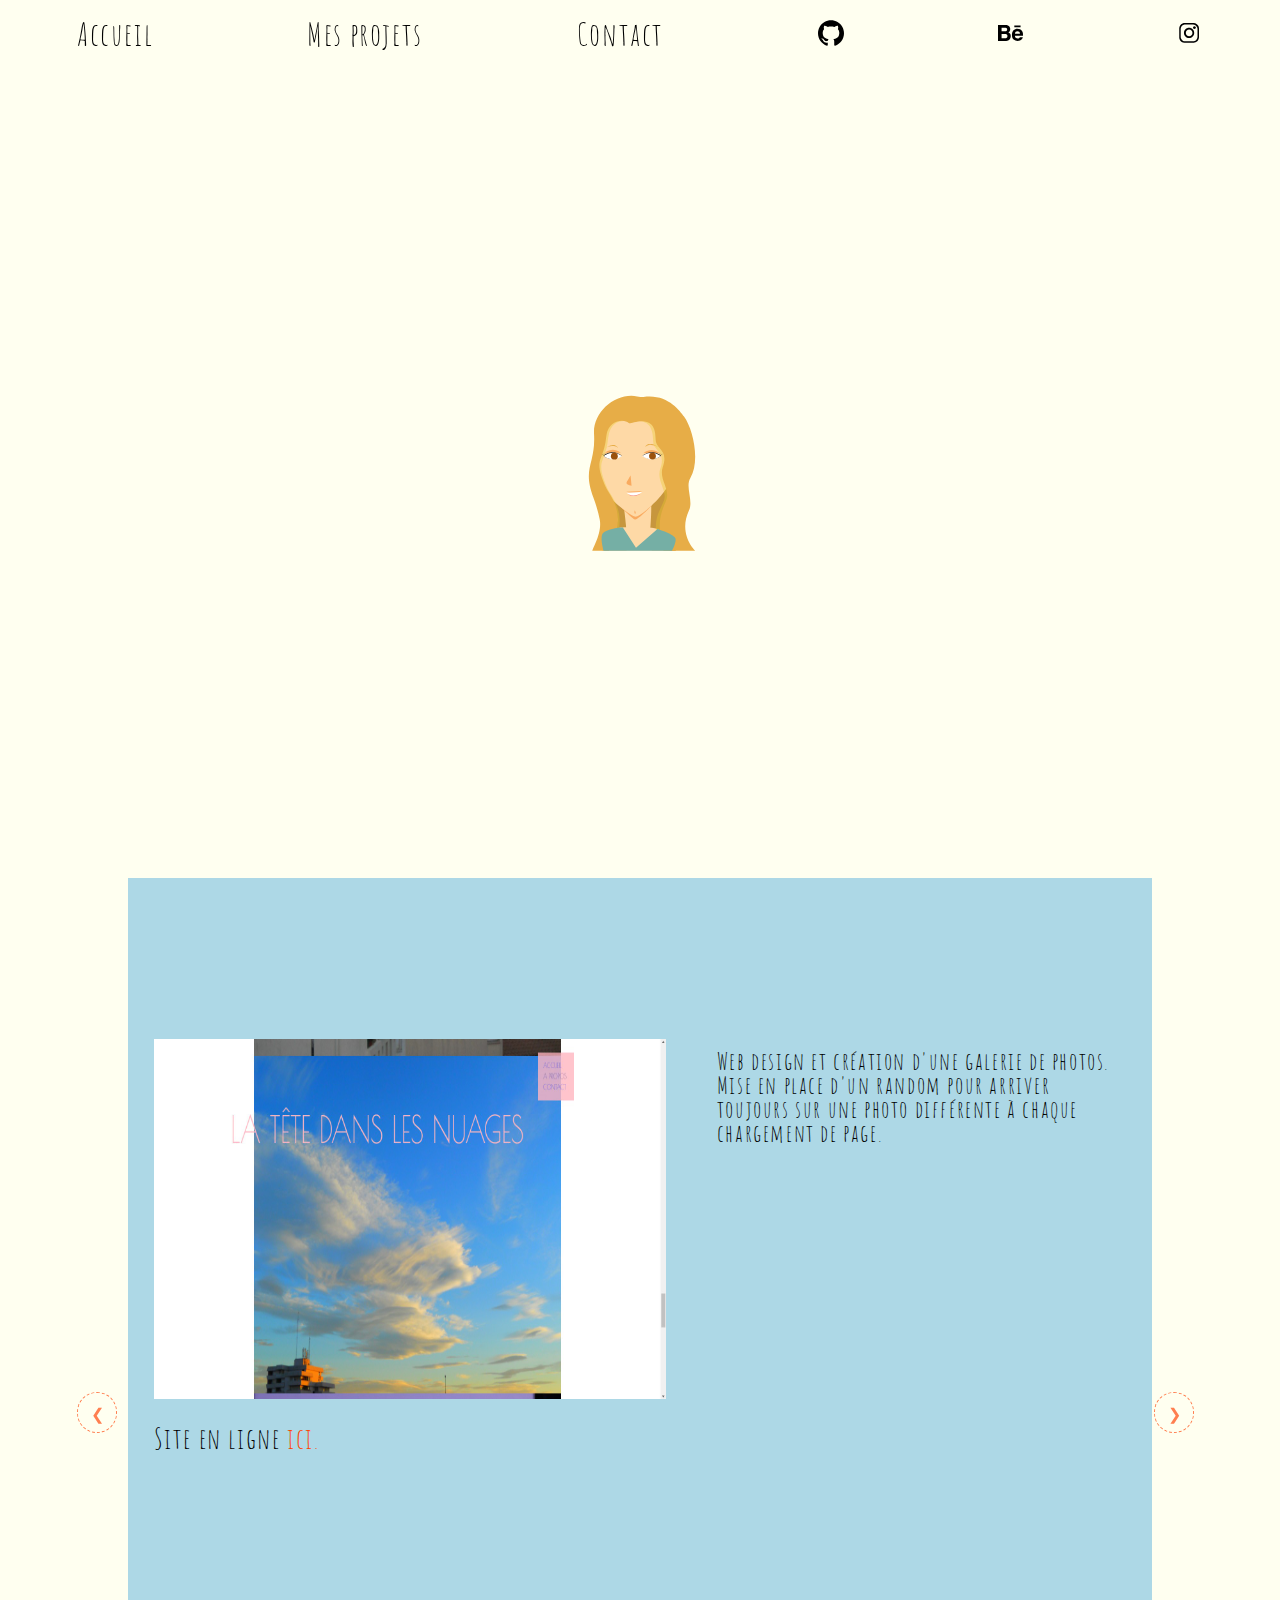
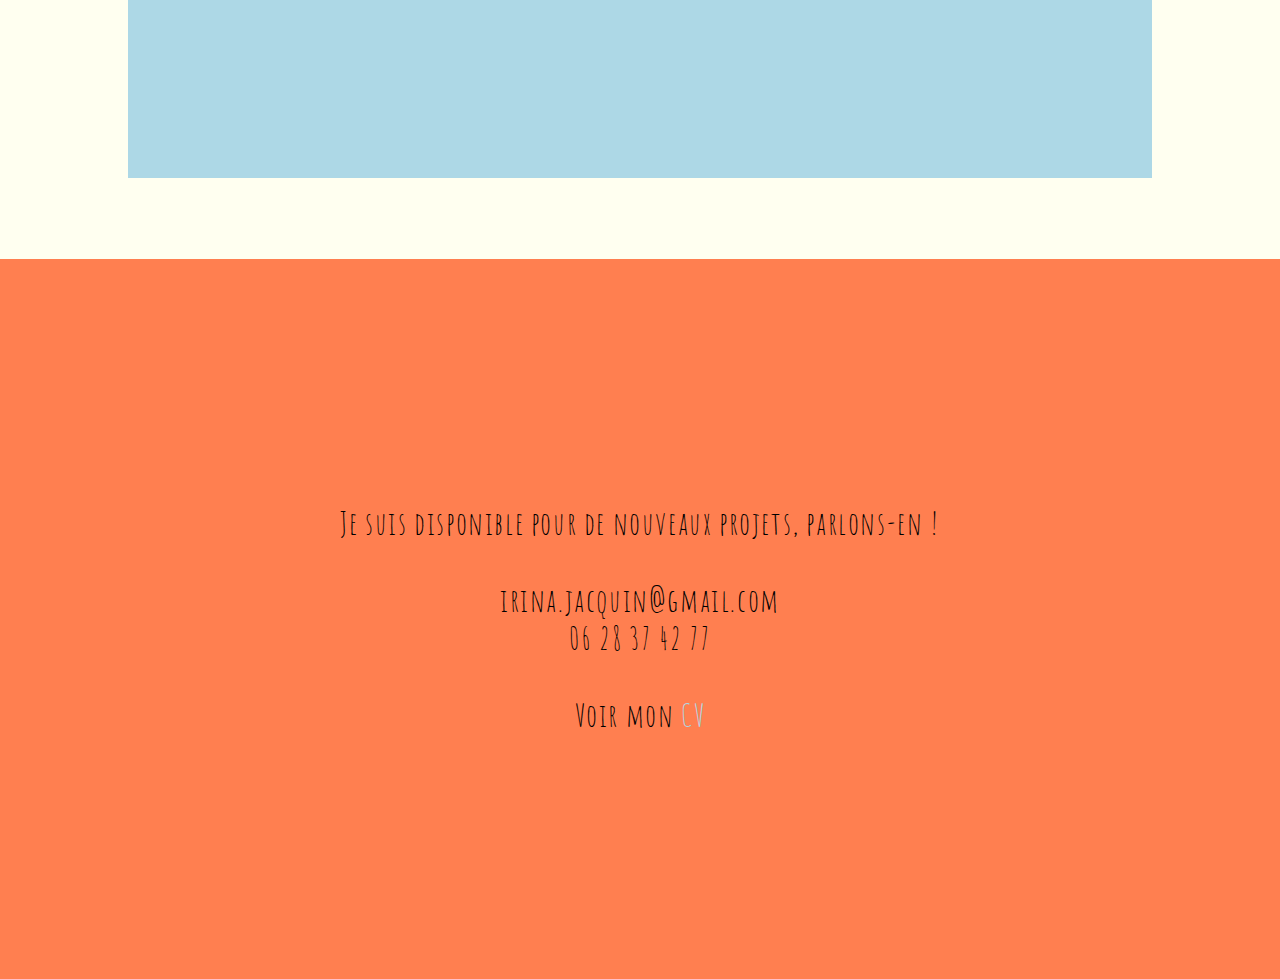
==== commit e4149725: "responsive bis" ====
--- a/index.html
+++ b/index.html
@@ -2,9 +2,11 @@
 <html lang="fr_FR">
 <head>
   <meta charset="utf-8">
+  <meta http-equiv="X-UA-Compatible" content="IE=edge">
+  <meta name="description" content="Portfolio d'Irina Jacquin">
+  <meta name="viewport" content="width=device-width, maximum-scale=1.0, minimum-scale=1.0, initial-scale=1.0, user-scalable=0">
   <title>Irina Jacquin</title>
   <link rel="stylesheet" href="stylesheets/screen.css" />
-  <script type="text/javascript" src="scripts/script.js"></script>
   <link href='https://fonts.googleapis.com/css?family=Amatic+SC' rel='stylesheet' type='text/css'>
   <link href='https://fonts.googleapis.com/css?family=Josefin+Sans' rel='stylesheet' type='text/css'>
 </head>
@@ -23,11 +25,9 @@
 
   <header id="containerAccueil">
     <div class="titles">
-      <div class="borderTitles borderDesign" onmouseover="showTexteDesign()" onmouseout="hideTexteDesign()"></div>
-      <h1 class="animTitles animTitleDesign">Webdesign</h1>
+      <h1 class="animTitles animTitleDesign" onmouseover="showTexteDesign()" onmouseout="hideTexteDesign()">Webdesign</h1>
       <h2 class="animTitles animTitleEt">&</h2>
-      <div class="borderTitles borderDev" onmouseover="showTexteDev()" onmouseout="hideTexteDev()"></div>
-      <h1 class="animTitles animTitleDev">Développement front-end</h1>
+      <h1 class="animTitles animTitleDev" onmouseover="showTexteDev()" onmouseout="hideTexteDev()">Développement front-end</h1>
     </div>
     <div class="portrait">
       <p id="texteDesign" class="textes">Je suis à la fois graphiste web et print.</br>
@@ -82,6 +82,6 @@
     </br>
     <h2>Voir mon <a href="cv.html">CV</a></h2>
   </footer>
-
+  <script type="text/javascript" src="scripts/script.js"></script>
 </body>
 </html>
--- a/stylesheets/screen.css
+++ b/stylesheets/screen.css
@@ -105,25 +105,21 @@
 /* line 42, ../sass/screen.scss */
 li > h2 > a {
   text-decoration: none;
-}
-
-/* line 46, ../sass/screen.scss */
-li > h2 > a:visited {
-  color: initial;
-}
-
-/* line 50, ../sass/screen.scss */
+  color: black;
+}
+
+/* line 47, ../sass/screen.scss */
 li > h2 > a:hover {
   color: coral;
 }
 
-/* line 54, ../sass/screen.scss */
+/* line 51, ../sass/screen.scss */
 .logos {
   width: 2vw;
   height: auto;
 }
 
-/* line 62, ../sass/screen.scss */
+/* line 59, ../sass/screen.scss */
 #containerAccueil {
   font-size: 3em;
   display: flex;
@@ -132,7 +128,7 @@
   margin-top: 20vh;
 }
 
-/* line 70, ../sass/screen.scss */
+/* line 67, ../sass/screen.scss */
 .titles, .portrait {
   display: flex;
   flex-flow: row nowrap;
@@ -141,55 +137,12 @@
   text-align: center;
 }
 
-/* line 78, ../sass/screen.scss */
+/* line 75, ../sass/screen.scss */
 .titles > h1, .portrait > h1 {
   color: coral;
 }
 
-/* line 82, ../sass/screen.scss */
-.borderTitles {
-  position: absolute;
-  border: dashed 1px coral;
-  z-index: 1;
-  animation-name: apparitionBorder;
-  animation-delay: 6s;
-  animation-duration: 0.5s;
-  animation-timing-function: linear;
-  animation-fill-mode: forwards;
-  opacity: 0;
-}
-
-@keyframes apparitionBorder {
-  0% {
-    opacity: 0;
-  }
-  50% {
-    opacity: 0.5;
-  }
-  100% {
-    opacity: 1;
-  }
-}
-/* line 106, ../sass/screen.scss */
-.borderDesign {
-  width: 12vw;
-  height: 10vh;
-  left: 19vw;
-}
-
-/* line 112, ../sass/screen.scss */
-.borderDesign:hover, .borderDev:hover {
-  border: dashed 2px coral;
-  cursor: pointer;
-}
-
-/* line 117, ../sass/screen.scss */
-.borderDev {
-  width: 25vw;
-  height: 10vh;
-}
-
-/* line 126, ../sass/screen.scss */
+/* line 79, ../sass/screen.scss */
 .animTitles {
   padding: 2vh;
   width: 23vw;
@@ -202,6 +155,16 @@
   opacity: 0;
 }
 
+/* line 91, ../sass/screen.scss */
+.animTitleDesign, .animTitleDev {
+  border: dashed 1px coral;
+}
+
+/* line 95, ../sass/screen.scss */
+.animTitleDesign:hover, .animTitleDev:hover {
+  border: dashed 2px coral;
+}
+
 @keyframes slide {
   0% {
     margin-right: 10vw;
@@ -229,13 +192,13 @@
     opacity: 1;
   }
 }
-/* line 168, ../sass/screen.scss */
+/* line 129, ../sass/screen.scss */
 .portrait {
   margin-top: 2vh;
   width: 100%;
 }
 
-/* line 174, ../sass/screen.scss */
+/* line 135, ../sass/screen.scss */
 .textes {
   visibility: hidden;
   width: 30vw;
@@ -244,36 +207,36 @@
   text-align: center;
 }
 
-/* line 182, ../sass/screen.scss */
+/* line 143, ../sass/screen.scss */
 #texteDesign {
   margin-right: 0;
   margin-top: 12vh;
 }
 
-/* line 187, ../sass/screen.scss */
+/* line 148, ../sass/screen.scss */
 #texteDev {
   margin-left: 0;
   margin-top: 11vh;
 }
 
-/* line 192, ../sass/screen.scss */
+/* line 153, ../sass/screen.scss */
 .color {
   color: orangered;
 }
 
-/* line 196, ../sass/screen.scss */
+/* line 157, ../sass/screen.scss */
 #portrait {
   margin-bottom: 10vh;
 }
 
-/* line 200, ../sass/screen.scss */
+/* line 161, ../sass/screen.scss */
 .presentation {
   text-align: center;
   position: relative;
   bottom: 10vh;
 }
 
-/* line 206, ../sass/screen.scss */
+/* line 167, ../sass/screen.scss */
 .invisible {
   position: absolute;
   right: 45.4vw;
@@ -281,7 +244,7 @@
   display: none;
 }
 
-/* line 213, ../sass/screen.scss */
+/* line 174, ../sass/screen.scss */
 .animBj {
   font-size: 1.5em;
   animation-duration: 2s;
@@ -290,7 +253,7 @@
   opacity: 0;
 }
 
-/* line 221, ../sass/screen.scss */
+/* line 182, ../sass/screen.scss */
 .animName {
   animation-delay: 1s;
   animation-duration: 1s;
@@ -299,7 +262,7 @@
   opacity: 0;
 }
 
-/* line 229, ../sass/screen.scss */
+/* line 190, ../sass/screen.scss */
 .name {
   animation-delay: 2s;
   animation-duration: 1s;
@@ -310,7 +273,7 @@
   position: absolute;
 }
 
-/* line 239, ../sass/screen.scss */
+/* line 200, ../sass/screen.scss */
 .animP {
   animation-delay: 4s;
   animation-duration: 1s;
@@ -348,7 +311,7 @@
     bottom: 10vh;
   }
 }
-/* line 281, ../sass/screen.scss */
+/* line 242, ../sass/screen.scss */
 .projets {
   background-color: lightblue;
   width: 80%;
@@ -358,18 +321,18 @@
   font-size: 1.5em;
 }
 
-/* line 290, ../sass/screen.scss */
+/* line 251, ../sass/screen.scss */
 .site > h1 > a {
   text-decoration: none;
   color: orangered;
 }
 
-/* line 295, ../sass/screen.scss */
+/* line 256, ../sass/screen.scss */
 #containerSlide {
   position: relative;
 }
 
-/* line 299, ../sass/screen.scss */
+/* line 260, ../sass/screen.scss */
 .imagesProjets {
   width: 50%;
   height: 40%;
@@ -379,12 +342,12 @@
   float: left;
 }
 
-/* line 308, ../sass/screen.scss */
+/* line 269, ../sass/screen.scss */
 .imagesProjets:hover {
   cursor: pointer;
 }
 
-/* line 312, ../sass/screen.scss */
+/* line 273, ../sass/screen.scss */
 .infos {
   width: 40%;
   height: 90%;
@@ -394,7 +357,7 @@
   margin-top: 19vh;
 }
 
-/* line 322, ../sass/screen.scss */
+/* line 283, ../sass/screen.scss */
 .site {
   font-size: 1.2em;
   clear: left;
@@ -404,12 +367,12 @@
   margin-left: 2vw;
 }
 
-/* line 332, ../sass/screen.scss */
+/* line 293, ../sass/screen.scss */
 .visible {
   display: block;
 }
 
-/* line 336, ../sass/screen.scss */
+/* line 297, ../sass/screen.scss */
 .navigation {
   position: absolute;
   display: flex;
@@ -419,7 +382,7 @@
   bottom: 40vh;
 }
 
-/* line 345, ../sass/screen.scss */
+/* line 306, ../sass/screen.scss */
 .fleches {
   color: coral;
   width: 1vw;
@@ -430,24 +393,24 @@
   text-align: center;
 }
 
-/* line 355, ../sass/screen.scss */
+/* line 316, ../sass/screen.scss */
 .left {
   margin-left: 6vw;
 }
 
-/* line 359, ../sass/screen.scss */
+/* line 320, ../sass/screen.scss */
 .right {
   margin-left: 81vw;
 }
 
-/* line 363, ../sass/screen.scss */
+/* line 324, ../sass/screen.scss */
 .fleches:hover {
   background-color: coral;
   color: #FFF;
   cursor: pointer;
 }
 
-/* line 373, ../sass/screen.scss */
+/* line 334, ../sass/screen.scss */
 footer {
   width: 100%;
   height: 80vh;
@@ -460,53 +423,53 @@
   line-height: 1.2em;
 }
 
-/* line 385, ../sass/screen.scss */
+/* line 346, ../sass/screen.scss */
 footer > h2 > a {
   text-decoration: none;
   color: lightblue;
 }
 
 @media screen and (max-width: 600px) {
-  /* line 397, ../sass/screen.scss */
+  /* line 358, ../sass/screen.scss */
   .menu {
     font-size: 2.4em;
   }
 
-  /* line 401, ../sass/screen.scss */
+  /* line 362, ../sass/screen.scss */
   ul {
     flex-flow: row wrap;
   }
 
-  /* line 405, ../sass/screen.scss */
+  /* line 366, ../sass/screen.scss */
   .menu li {
     padding-left: 8vw;
   }
 
-  /* line 409, ../sass/screen.scss */
+  /* line 370, ../sass/screen.scss */
   .logos {
     width: 8vw;
     height: auto;
     padding-top: 2vh;
   }
 
-  /* line 415, ../sass/screen.scss */
+  /* line 376, ../sass/screen.scss */
   .borderTitles {
     display: none;
   }
 
-  /* line 419, ../sass/screen.scss */
+  /* line 380, ../sass/screen.scss */
   .titles, .portrait {
     position: relative;
     width: 100%;
   }
 
-  /* line 424, ../sass/screen.scss */
+  /* line 385, ../sass/screen.scss */
   .animTitles {
     font-size: 1em;
     position: absolute;
   }
 
-  /* line 429, ../sass/screen.scss */
+  /* line 390, ../sass/screen.scss */
   .animTitleDesign {
     right: 40vw;
     animation-name: slide;
@@ -514,9 +477,10 @@
     animation-duration: 0.8s;
     animation-timing-function: linear;
     z-index: 3;
-  }
-
-  /* line 438, ../sass/screen.scss */
+    border: none;
+  }
+
+  /* line 400, ../sass/screen.scss */
   .animTitleEt {
     right: 35vw;
     animation-name: slide;
@@ -526,7 +490,7 @@
     z-index: 2;
   }
 
-  /* line 447, ../sass/screen.scss */
+  /* line 409, ../sass/screen.scss */
   .animTitleDev {
     width: 50vw;
     right: 20vw;
@@ -535,6 +499,7 @@
     animation-duration: 0.8s;
     animation-timing-function: linear;
     z-index: 1;
+    border: none;
   }
 
   @keyframes slide {
@@ -559,30 +524,30 @@
       display: none;
     }
   }
-  /* line 481, ../sass/screen.scss */
+  /* line 444, ../sass/screen.scss */
   .portrait {
     margin-top: 15vh;
   }
 
-  /* line 485, ../sass/screen.scss */
+  /* line 448, ../sass/screen.scss */
   .site h1 {
     display: none;
   }
 
-  /* line 489, ../sass/screen.scss */
+  /* line 452, ../sass/screen.scss */
   .projets {
     width: 100%;
     font-size: 1.8em;
   }
 
-  /* line 494, ../sass/screen.scss */
+  /* line 457, ../sass/screen.scss */
   .infos {
     clear: left;
     width: 90%;
     margin-top: 2vh;
   }
 
-  /* line 500, ../sass/screen.scss */
+  /* line 463, ../sass/screen.scss */
   .imagesProjets {
     width: 100%;
     height: 30%;
@@ -591,12 +556,12 @@
     padding-top: 18vh;
   }
 
-  /* line 508, ../sass/screen.scss */
+  /* line 471, ../sass/screen.scss */
   .navigation {
     display: none;
   }
 
-  /* line 512, ../sass/screen.scss */
+  /* line 475, ../sass/screen.scss */
   footer {
     text-align: center;
   }
